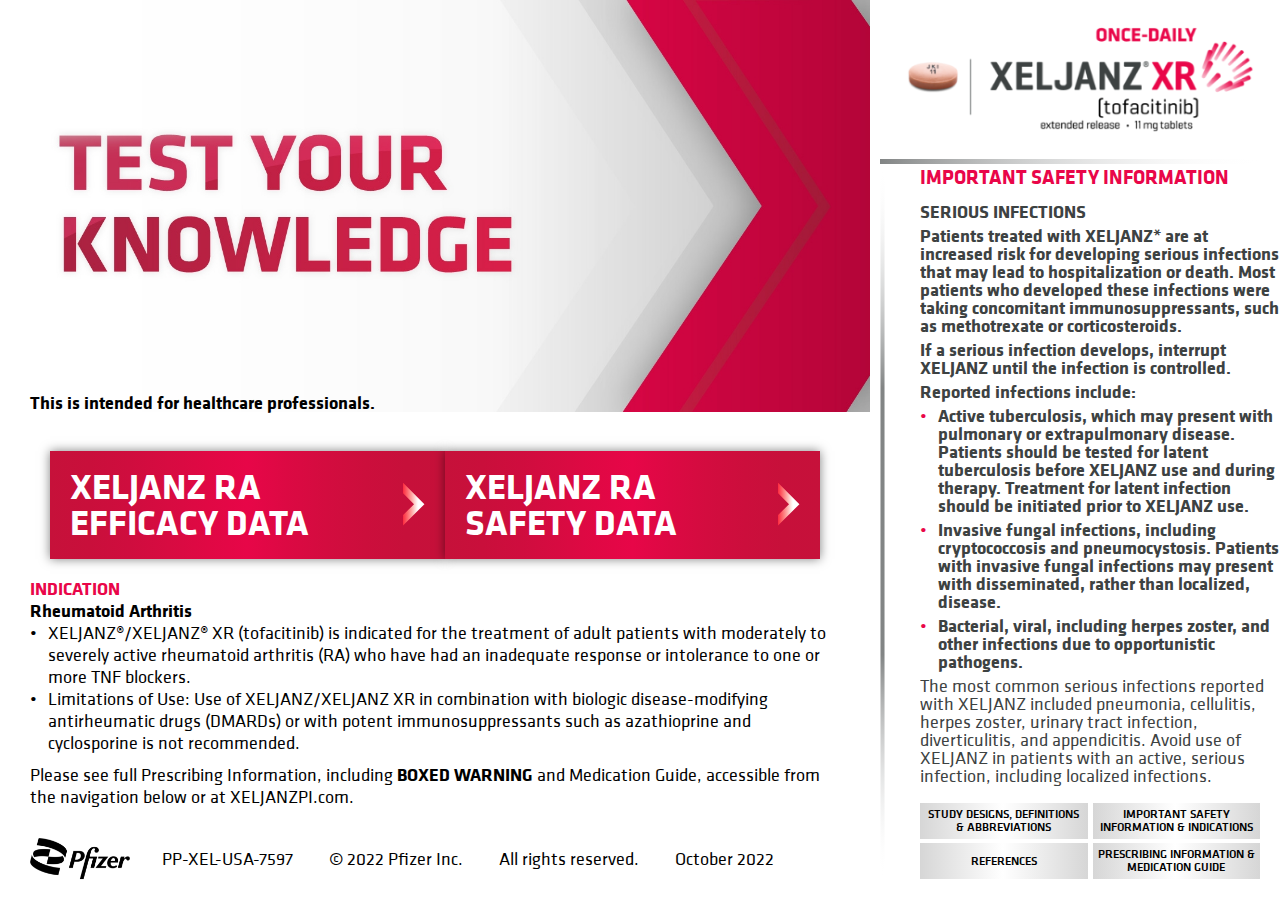
==== index.html @ fe938513 "first push" ====
<!DOCTYPE html>
<html lang="en">
<head>
    <meta charset="UTF-8">
    <meta http-equiv="X-UA-Compatible" content="IE=edge">
    <meta name="viewport" content="width=device-width, initial-scale=1.0">
    <title>EFFICACY QUESTION</title>
    <link rel="stylesheet" href="./css/style.css">
</head>
<body>
    <div class="body-section">
        <div class="body-section-content">
          <div class="prev-block">
            <div class="prev-block-info">
              <p>This is intended for healthcare professionals.</p>
            </div>
            <div class="prev-block-bottom">
               <div class="prev-block-button">
                  <a class="btn-red btn-efficacy">
                    XELJANZ RA Efficacy Data
                    <img src="./img/arrow.svg">
                  </a>
                  <a class="btn-red btn-safety">
                    XELJANZ RA Safety Data
                    <img src="./img/arrow.svg">
                  </a>
               </div>
               <div class="prev-block-description">
                  <h4>INDICATION</h4>
                  <p><strong>Rheumatoid Arthritis</strong></p>
                  <ul>
                    <li>XELJANZ®/XELJANZ® XR (tofacitinib) is indicated for the treatment of adult patients with moderately to severely active rheumatoid arthritis (RA) who have had an inadequate response or 
                      intolerance to one or more TNF blockers.</li>
                    <li>Limitations of Use: Use of XELJANZ/XELJANZ XR in combination with biologic disease-modifying antirheumatic drugs (DMARDs) or with potent immunosuppressants such as azathioprine and 
                      cyclosporine is not recommended.</li>
                  </ul>
                  <p>Please see full Prescribing Information, including <strong>BOXED WARNING</strong> and Medication Guide, accessible from the navigation below or at XELJANZPI.com.</p>
               </div>
               <div class="prev-block-footer">
                  <img src="./img/logo-footer-prev.png">
                  <p><span>PP-XEL-USA-7597</span> <span></span>© 2022 Pfizer Inc.</span>  <span></span>All rights reserved.</span>  <span></span>October 2022</span></p>
               </div>
            </div>
          </div>
          <div class="forms-block">
            <div class="header">
              <div class="header-info">
                <h3>RA Efficacy Data</h3>
                <h2>Test your knowledge</h2>
              </div>
            </div>
            <div class="content-form-body">
              <div class="nav-dots">
                  <div class="curent">
                      <svg xmlns="http://www.w3.org/2000/svg" xmlns:xlink="http://www.w3.org/1999/xlink" width="283.531" height="43.586" viewBox="0 0 283.531 43.586">
                          <defs>
                              <filter id="Path_910" x="0" y="0" width="283.531" height="42.23" filterUnits="userSpaceOnUse">
                              <feOffset input="SourceAlpha"/>
                              <feGaussianBlur stdDeviation="2.5" result="blur"/>
                              <feFlood flood-opacity="0.502"/>
                              <feComposite operator="in" in2="blur"/>
                              <feComposite in="SourceGraphic"/>
                              </filter>
                          </defs>
                          <g transform="matrix(1, 0, 0, 1, 0, 0)" filter="url(#Path_910)">
                              <path id="Path_910-2" data-name="Path 910" d="M-362.756,1432.077l19.044,27,249.487.23-19.035-27.23Z" transform="translate(370.26 -1424.58)" fill="#af0638"/>
                          </g>
                          <path id="Path_910-3" data-name="Path 910" d="M-363.564,1432.112l4.448,6.467,250.016.051-4.472-6.467Z" transform="translate(390.958 -1395.044)" fill="#af0638"/>
                      </svg>
                      <p>Q1</p>
                  </div>
                  <div>
                      <svg xmlns="http://www.w3.org/2000/svg" width="274.821" height="36.086" viewBox="0 0 274.821 36.086">
                          <path id="Path_910" data-name="Path 910" d="M-362.756,1432.077l19.044,27,249.487.23-19.035-27.23Z" transform="translate(362.756 -1432.077)" fill="#d6d6d6"/>
                          <path id="Path_910-2" data-name="Path 910" d="M-363.564,1432.112l4.448,6.467,250.016.051-4.472-6.467Z" transform="translate(383.922 -1402.544)" fill="rgba(175,6,56,0)"/>
                      </svg>
                      <p>Q2</p>
                  </div>
                  <div>
                      <svg xmlns="http://www.w3.org/2000/svg" width="274.821" height="36.086" viewBox="0 0 274.821 36.086">
                          <path id="Path_910" data-name="Path 910" d="M-362.756,1432.077l19.044,27,249.487.23-19.035-27.23Z" transform="translate(362.756 -1432.077)" fill="#d6d6d6"/>
                          <path id="Path_910-2" data-name="Path 910" d="M-363.564,1432.112l4.448,6.467,250.016.051-4.472-6.467Z" transform="translate(383.922 -1402.544)" fill="rgba(175,6,56,0)"/>
                      </svg>
                      <p>Q3</p>
                  </div>
                  <div>
                      <svg xmlns="http://www.w3.org/2000/svg" width="274.821" height="36.086" viewBox="0 0 274.821 36.086">
                          <path id="Path_910" data-name="Path 910" d="M-362.756,1432.077l19.044,27,249.487.23-19.035-27.23Z" transform="translate(362.756 -1432.077)" fill="#d6d6d6"/>
                          <path id="Path_910-2" data-name="Path 910" d="M-363.564,1432.112l4.448,6.467,250.016.051-4.472-6.467Z" transform="translate(383.922 -1402.544)" fill="rgba(175,6,56,0)"/>
                      </svg>
                      <p>Q4</p>
                  </div>
                  <p>3 Efficacy Questions Remaining</p>
              </div>
              <div class="form-block form-1">
                <div class="step-1">
                  <div class="body-section-description">
                    <h3>XELJANZ is the most-studied JAK inhibitor in RA, with unmatched market experience.</h3>
                    <p>Select true or false</p>
                  </div>
                  <div class="form-body-checked">
                    <fieldset>
                        <div>
                          <input type="radio" id="huey" name="drone" value="huey" class="answer">
                          <label for="huey">True</label>
                          <div class="corect-answer">
                            Correct answer
                          </div>
                        </div>
                        <div>
                          <input type="radio" id="dewey" name="drone" value="dewey">
                          <label for="dewey">False</label>
                        </div>
                        <div class="corect-text">
                            <p>XELJANZ has 20 years of JAK inhibitor data spanning 16 phase 3 and phase 3b/4 clinical trials across 5 indications*, with 9+ years since FDA approval in RA1-6</p>
                        </div>
                    </fieldset>
                  </div>
                </div>
                <div class="step-2">
                  <div class="body-section-description">
                    <p class="body-section-description-ac">ORAL Step was a pivotal clinical trial which assessed XELJANZ in adult patients with moderately to severely active RA with inadequate response or intolerance to TNF blockers.</p>
                    <h3>Approximately what percentage of patients receiving XELJANZ 5 mg BID + MTX in the ORAL Step trial had an ACR20 response at month 3?</h3>
                    <p>Drag the slider to select your answer</p>
                  </div>
                  <div class="form-body-checked">
                    <div class="group-range">
                      <div class="rangef1s2">
                        <svg xmlns="http://www.w3.org/2000/svg" xmlns:xlink="http://www.w3.org/1999/xlink" width="1176" height="280.435" viewBox="0 0 1176 280.435">
                          <defs>
                            <linearGradient id="linear-gradient" y1="11.275" x2="0.002" y2="11.275" gradientUnits="objectBoundingBox">
                              <stop offset="0" stop-color="#c3113a"/>
                              <stop offset="0.1" stop-color="#c60f3b"/>
                              <stop offset="0.2" stop-color="#cc0d3e"/>
                              <stop offset="0.3" stop-color="#d40b41"/>
                              <stop offset="0.4" stop-color="#dd0844"/>
                              <stop offset="0.5" stop-color="#e40648"/>
                              <stop offset="0.6" stop-color="#d90943"/>
                              <stop offset="0.7" stop-color="#d00c3f"/>
                              <stop offset="0.8" stop-color="#c90e3c"/>
                              <stop offset="0.9" stop-color="#c4103a"/>
                              <stop offset="1" stop-color="#c3113a"/>
                            </linearGradient>
                            <clipPath id="clip-path">
                              <path id="Path_917" data-name="Path 917" d="M0,0H435.937V77H0" fill="url(#linear-gradient)"/>
                            </clipPath>
                          </defs>
                          <g id="Group_1" data-name="Group 1" transform="translate(-107 -423.565)">
                            <g id="Group_1866" data-name="Group 1866" transform="translate(194.76 423.567)">
                              <path id="Line_32" data-name="Line 32" d="M0,244.949V0" transform="translate(427.176)" fill="none" stroke="#d6d6d6" stroke-miterlimit="10" stroke-width="1"/>
                              <path id="Line_33" data-name="Line 33" d="M0,244.949V0" transform="translate(320.248)" fill="none" stroke="#d6d6d6" stroke-miterlimit="10" stroke-width="1"/>
                              <path id="Line_34" data-name="Line 34" d="M0,244.949V0" transform="translate(213.321)" fill="none" stroke="#d6d6d6" stroke-miterlimit="10" stroke-width="1"/>
                              <path id="Line_35" data-name="Line 35" d="M0,244.949V0" transform="translate(106.393)" fill="none" stroke="#d6d6d6" stroke-miterlimit="10" stroke-width="1"/>
                              <path id="Line_37" data-name="Line 37" d="M0,244.949V0" transform="translate(534.103)" fill="none" stroke="#d6d6d6" stroke-miterlimit="10" stroke-width="1"/>
                              <path id="Line_39" data-name="Line 39" d="M0,244.949V0" transform="translate(641.031)" fill="none" stroke="#d6d6d6" stroke-miterlimit="10" stroke-width="1"/>
                              <path id="Line_40" data-name="Line 40" d="M0,244.949V0" transform="translate(747.958)" fill="none" stroke="#d6d6d6" stroke-miterlimit="10" stroke-width="1"/>
                              <path id="Line_41" data-name="Line 41" d="M0,244.949V0" transform="translate(854.885)" fill="none" stroke="#d6d6d6" stroke-miterlimit="10" stroke-width="1"/>
                              <path id="Line_42" data-name="Line 42" d="M0,244.949V0" transform="translate(961.813)" fill="none" stroke="#d6d6d6" stroke-miterlimit="10" stroke-width="1"/>
                              <path id="Line_54" data-name="Line 54" d="M0,244.949V0" transform="translate(1068.74)" fill="none" stroke="#d6d6d6" stroke-miterlimit="10" stroke-width="1"/>
                              <path id="Line_36" data-name="Line 36" d="M0,244.949V0" fill="none" stroke="#3d4242" stroke-miterlimit="10" stroke-width="1.2"/>
                            </g>
                            <path id="Line_43" data-name="Line 43" d="M0,0H1071.5" transform="translate(193.26 668.514)" fill="none" stroke="#3d4242" stroke-miterlimit="10" stroke-width="1.02"/>
                            <path id="Line_44" data-name="Line 44" d="M0,6.872V0" transform="translate(194.76 668.514)" fill="none" stroke="#3d4242" stroke-miterlimit="10" stroke-width="3"/>
                            <path id="Line_45" data-name="Line 45" d="M0,6.872V0" transform="translate(301.76 668.514)" fill="none" stroke="#3d4242" stroke-miterlimit="10" stroke-width="3"/>
                            <path id="Line_46" data-name="Line 46" d="M0,6.872V0" transform="translate(408.76 668.514)" fill="none" stroke="#3d4242" stroke-miterlimit="10" stroke-width="3"/>
                            <path id="Line_47" data-name="Line 47" d="M0,6.872V0" transform="translate(515.76 668.514)" fill="none" stroke="#3d4242" stroke-miterlimit="10" stroke-width="3"/>
                            <path id="Line_48" data-name="Line 48" d="M0,6.872V0" transform="translate(621.76 668.514)" fill="none" stroke="#3d4242" stroke-miterlimit="10" stroke-width="3"/>
                            <path id="Line_49" data-name="Line 49" d="M0,6.872V0" transform="translate(728.76 668.514)" fill="none" stroke="#3d4242" stroke-miterlimit="10" stroke-width="3"/>
                            <path id="Line_50" data-name="Line 50" d="M0,6.872V0" transform="translate(835.76 668.514)" fill="none" stroke="#3d4242" stroke-miterlimit="10" stroke-width="3"/>
                            <path id="Line_51" data-name="Line 51" d="M0,6.872V0" transform="translate(942.76 668.514)" fill="none" stroke="#3d4242" stroke-miterlimit="10" stroke-width="3"/>
                            <path id="Line_52" data-name="Line 52" d="M0,6.872V0" transform="translate(1049.76 668.514)" fill="none" stroke="#3d4242" stroke-miterlimit="10" stroke-width="3"/>
                            <path id="Line_53" data-name="Line 53" d="M0,6.872V0" transform="translate(1156.76 668.514)" fill="none" stroke="#3d4242" stroke-miterlimit="10" stroke-width="3"/>
                            <path id="Line_55" data-name="Line 55" d="M0,6.872V0" transform="translate(1262.76 668.514)" fill="none" stroke="#3d4242" stroke-miterlimit="10" stroke-width="3"/>
                            <g id="Mask_Group_1244" data-name="Mask Group 1244" transform="translate(194.324 564.448)">
                              <g id="Mask_Group_1244-2" data-name="Mask Group 1244" clip-path="url(#clip-path)">
                                <path id="Path_883" data-name="Path 883" transform="translate(-194.323 -564.449)" fill="none" stroke="#bdd0a0" stroke-miterlimit="10" stroke-width="1.262"/>
                              </g>
                            </g>
                            <path id="Rectangle_178" data-name="Rectangle 178" d="M0,123.36V0h73.92V123.36Z" transform="translate(435.528 547)" fill="none"/>
                            <text id="_0" data-name="0" transform="translate(188 695)" fill="#3d4242" font-size="21" font-family="Klavika-Regular, Klavika"><tspan x="0" y="0">0</tspan></text>
                            <text id="_10" data-name="10" transform="translate(303 697)" fill="#3d4242" font-size="21" font-family="Klavika-Regular, Klavika"><tspan x="-9.471" y="0">10</tspan></text>
                            <text id="_20" data-name="20" transform="translate(407 698)" fill="#3d4242" font-size="21" font-family="Klavika-Regular, Klavika"><tspan x="-10.899" y="0">20</tspan></text>
                            <text id="_30" data-name="30" transform="translate(514 695)" fill="#3d4242" font-size="21" font-family="Klavika-Regular, Klavika"><tspan x="-10.91" y="0">30</tspan></text>
                            <text id="_40" data-name="40" transform="translate(621 697)" fill="#3d4242" font-size="21" font-family="Klavika-Regular, Klavika"><tspan x="-11.434" y="0">40</tspan></text>
                            <text id="_50" data-name="50" transform="translate(728 697)" fill="#3d4242" font-size="21" font-family="Klavika-Regular, Klavika"><tspan x="-11.004" y="0">50</tspan></text>
                            <text id="_60" data-name="60" transform="translate(836 697)" fill="#3d4242" font-size="21" font-family="Klavika-Regular, Klavika"><tspan x="-11.172" y="0">60</tspan></text>
                            <text id="_70" data-name="70" transform="translate(944 697)" fill="#3d4242" font-size="21" font-family="Klavika-Regular, Klavika"><tspan x="-10.364" y="0">70</tspan></text>
                            <text id="_80" data-name="80" transform="translate(1049 697)" fill="#3d4242" font-size="21" font-family="Klavika-Regular, Klavika"><tspan x="-11.508" y="0">80</tspan></text>
                            <text id="_90" data-name="90" transform="translate(1157 697)" fill="#3d4242" font-size="21" font-family="Klavika-Regular, Klavika"><tspan x="-11.172" y="0">90</tspan></text>
                            <text id="_100" data-name="100" transform="translate(1267 697)" fill="#3d4242" font-size="21" font-family="Klavika-Regular, Klavika"><tspan x="-15.267" y="0">100</tspan></text>
                            <g id="Group_1991" data-name="Group 1991" transform="translate(615.458 510.959)">
                              <path id="Line_174" data-name="Line 174" d="M0,76.994,1,0" transform="translate(14.042 32.548)" fill="none" stroke="#707070" stroke-miterlimit="10" stroke-width="2"/>
                              <g id="YOUR_ANSWER_MARKER" data-name="YOUR ANSWER MARKER">
                                <g id="YOUR_ANSWER_MARKER-2" data-name="YOUR ANSWER MARKER" transform="translate(30.083 30.083) rotate(180)">
                                  <path id="Path_1014" data-name="Path 1014" d="M30.085,15.042,0,0V30.084Z" transform="translate(0 30.083) rotate(-90)" fill="#bdd0a0"/>
                                </g>
                                <path id="Line_179" data-name="Line 179" d="M0,124V0" transform="translate(15.503 33.469)" fill="none" stroke="#bdd0a0" stroke-miterlimit="10" stroke-width="8"/>
                              </g>
                            </g>
                            <path id="Line_184" data-name="Line 184" d="M0,.457,262.74,0" transform="translate(194.76 497.5)" fill="none" stroke="#bcbec0" stroke-miterlimit="10" stroke-width="77"/>
                            <text id="placebo_MTX_N_132_" data-name="placebo + MTX
                        (N=132)" transform="translate(107 474)" font-size="18" font-family="Klavika-Medium, Klavika" font-weight="500"><tspan x="0" y="16">PLACEBO </tspan><tspan x="0" y="37">+ MTX</tspan><tspan x="0" y="58">(N=132)</tspan></text>
                            <text id="XELJANZ_5_mg_BID_MTX_N_133_" data-name="XELJANZ 5 mg BID + MTX
                        (N=133)" transform="translate(107 569)" font-size="18" font-family="Klavika-Medium, Klavika" font-weight="500"><tspan x="0" y="16">XELJANZ </tspan><tspan x="0" y="37">5 mg BID </tspan><tspan x="0" y="58">+ MTX</tspan><tspan x="0" y="79">(N=133)</tspan></text>
                          </g>
                        </svg>
                        <input type="range" id="slider-f1s2" class="slider-renge" name="points" min="0" max="100" value="0">
                      </div>
                      <div class="range-count range-countf1s2">
                        <div class="range-count-one"><span>00</span>%</div>
                        <div class="range-count-correct"></div>
                        <div class="range-count-you"></div>
                     </div>
                    </div>
                  </div>
                </div>
                <div class="step-3">
                  <div class="body-section-description">
                    <p class="body-section-description-ac">ORAL Step was a pivotal clinical trial which assessed XELJANZ in adult patients with moderately to severely active RA with inadequate response or intolerance to TNF blockers.</p>
                    <h3>ACR20 response rate at month 3 was a coprimary endpoint for the ORAL Step clinical trial. At what time point was an ACR20 response of 28% observed in patients receiving XELJANZ 5 mg BID + MTX (N=133) and 17% in patients receiving placebo + MTX (N=132)?</h3>
                    <p>Drag the slider to select your answer</p>
                  </div>
                  <div class="form-body-checked">
                    
                  </div>
                </div>
                <div class="step-4">
                  <div class="body-section-description">
                    <p class="body-section-description-ac">ORAL Scan was a pivotal clinical trial which assessed XELJANZ in adult patients with moderately to severely active RA with inadequate response to methotrexate. </p>
                    <h3>Approximately what percentage of patients receiving XELJANZ 5 mg BID + DMARD in the ORAL Scan trial had an ACR20 response at month 6 and year 2?</h3>
                    <p>Drag the sliders to select your answer</p>
                  </div>
                  <div class="form-body-checked">
                    
                  </div>
                </div>  
              </div>
              <div class="body-section-content-btn disable">
                <a class="btn-inline reset-btn">
                  Reset                    
                </a>
                <a class="btn-red next-btn">
                  View answer
                  <img src="./img/arrow.svg">
                </a>
                <a class="btn-red additional-btn">
                  Additional Information
                  <img src="./img/arrow.svg">                                           
                </a>
              </div>
            </div>
            <div class="help-btn">
                <a>
                    <svg xmlns="http://www.w3.org/2000/svg" width="83" height="64" viewBox="0 0 83 64">
                        <g id="Help" transform="translate(0)">
                          <g id="Path_1005" data-name="Path 1005" fill="none" stroke-miterlimit="10">
                            <path d="M0,0H83V49.69H53.389L40.027,63,25.7,49.69H0Z" stroke="none"/>
                            <path d="M 3 3 L 2.999984741210938 46.69014739990234 L 26.88165283203125 46.69014739990234 L 39.95491790771484 58.83760070800781 L 52.14936447143555 46.69014739990234 L 80 46.69014739990234 L 80 3 L 3 3 M 0 0 L 83 0 L 83 49.69014739990234 L 53.38861846923828 49.69014739990234 L 40.02727127075195 63 L 25.70301818847656 49.69014739990234 L -1.52587890625e-05 49.69014739990234 L 0 0 Z" stroke="none" fill="#3d4242"/>
                          </g>
                          <text id="Help-2" data-name="Help" transform="translate(6 8)" fill="#3d4242" font-size="30" font-family="Klavika-Medium, Klavika" font-weight="500"><tspan x="8.125" y="27">Help</tspan></text>
                        </g>
                    </svg>                      
                </a>
                <a>
                    <svg id="Efficacy" xmlns="http://www.w3.org/2000/svg" width="324" height="51" viewBox="0 0 324 51">
                        <g id="Rectangle_188" data-name="Rectangle 188" fill="none" stroke-miterlimit="10">
                          <path d="M0,51V0H323V51Z" stroke="none"/>
                          <path d="M 320 48 L 320 3 L 3 3 L 3 48 L 320 48 M 323 51 L 0 51 L 0 0 L 323 0 L 323 51 Z" stroke="none" fill="#3d4242"/>
                        </g>
                        <text id="Go_to_Safety_Questions" data-name="Go to Safety Questions" transform="translate(19 9)" fill="#3d4242" font-size="30" font-family="Klavika-Medium, Klavika" font-weight="500" letter-spacing="-0.008em"><tspan x="11.725" y="27">Go to Safety Questions</tspan></text>
                    </svg>
                </a>
            </div>
          </div>
          <div id="modal">
            <div>
              <div class="modal-close-btn">
                <svg xmlns="http://www.w3.org/2000/svg" width="38.826" height="37.864" viewBox="0 0 38.826 37.864">
                  <g id="Group_1066" data-name="Group 1066" transform="translate(0 0.003)">
                    <path id="Path_836" data-name="Path 836" d="M38.826,6.583,32.073,0,19.413,12.345,6.753,0,0,6.584,12.66,18.93,0,31.276,6.753,37.86l12.66-12.345,12.66,12.346,6.753-6.585L26.166,18.93Z" fill="#fff"/>
                  </g>
                </svg>                
              </div>
              <div class="modal-block">
                <div class="help-modal-div">
                    <svg xmlns="http://www.w3.org/2000/svg" width="183.77" height="143.136" viewBox="0 0 183.77 143.136">
                      <g id="Help" transform="translate(0.003 3.648)">
                        <g id="Path_1005" data-name="Path 1005" fill="none" stroke-miterlimit="10">
                          <path d="M0,0h183.77V110.018H118.205L88.622,139.487,56.907,110.018H0Z" stroke="none"/>
                          <path d="M 6.997451782226562 6.998443603515625 L 6.997451782226562 103.0177383422852 L 59.65666198730469 103.0177383422852 L 88.45298767089844 129.77490234375 L 115.3135757446289 103.0177383422852 L 176.7677001953125 103.0177383422852 L 176.7677001953125 6.998443603515625 L 6.997451782226562 6.998443603515625 M -0.0025482177734375 -0.001556396484375 L 183.7677001953125 -0.001556396484375 L 183.7677001953125 110.0177383422852 L 118.2051620483398 110.0177383422852 L 88.621826171875 139.4871978759766 L 56.906494140625 110.0177383422852 L -0.0025482177734375 110.0177383422852 L -0.0025482177734375 -0.001556396484375 Z" stroke="none" fill="#fff"/>
                        </g>
                        <text id="Help-2" data-name="Help" transform="translate(12.883 -3.648)" fill="#fff" font-size="65" font-family="Klavika-Medium, Klavika" font-weight="500"><tspan x="21.938" y="59">Help</tspan></text>
                      </g>
                    </svg>                  
                    <ul>
                      <li>Each question is interactive</li>
                      <li>Answer each question and enter your response using the touchscreen</li>
                      <li>Press ‘View Answer’ to see the results</li>
                      <li>Press ‘Additional Information’ to see more details regarding the question</li>
                      <li>Press ‘Next Question’ to move to the next question</li>
                      <li>Press the navigation buttons located above the question to see the correct answer of previous questions</li>
                      <li>Press the gray buttons located on the bottom-right of the screen to view abbreviations and definitions, XELJANZ study designs, Important Safety Information, references, and full Prescribing Information including the BOXED WARNING and Medication Guide </li>
                    </ul>
                </div>
                <div class="form-modal-block">
                  <div>
                    
                  </div>
                  <div>
                    <a class="btn-red btn-next">
                      Next Question 
                      <img src="./img/arrow.svg">
                    </a>
                  </div>
                </div>
                <div class="sb1">
                    <div class="tab-modal-list">
                      <a>ORAL STEP STUDY DESIGN</a>
                      <a>ORAL SCAN STUDY DESIGN</a>
                      <a>ORAL SURVEILLANCE STUDY DESIGN</a>
                      <a>RA LONG-TERM EXTENSION (LTE) STUDIES</a>
                      <a>Limitations of Pooled Data vs ORAL Surveillance</a>
                      <a>DEFINITIONS & ABBREVIATIONS</a>
                    </div>
                    <div class="tab-modal-body">
                      <div class="tab1-modal-body">
                        <h4>ORAL STEP STUDY DESIGN<span>1,7</span></h4>
                        <div>
                          <p>6-month trial in adult patients with inadequate response or intolerance to TNF blockers; XELJANZ (5 mg or 10 mg twice daily) with background MTX; placebo patients were advanced as in diagram</p>
                          <ul>
                            <li>All patients must have taken MTX for at least 4 months and been on a stable dose for at least 6 weeks before beginning in the study </li>
                            <li>Three primary efficacy endpoints versus placebo at 3 months:
                              <ul>
                                <li>ACR20 response rate</li>
                                <li>Change from baseline in HAQ-DI score </li>
                                <li>% of patients achieving DAS28-4(ESR) 	&#60; 2.6 </li>
                              </ul>
                            </li>
                          </ul>
                          <p class="moda-text-center"><storng>XELJANZ is approved for use in patients with inadequate response or intolerance to TNF blockers.</storng></p>
                          <img src="./img/tab1.jpg">
                        </div>
                      </div>

                      <div class="tab2-modal-body">
                        <h4>ORAL SCAN STUDY DESIGN1,11</h4>
                        <div>
                          <p>24-month trial in adult patients with inadequate response to methotrexate; XELJANZ (5 mg or 10 mg twice daily) or placebo with background DMARD; placebo patients were advanced as in diagram</p>
                          <ul>
                            <li>Four primary efficacy endpoints versus placebo:
                              <ul>
                                <li>ACR20 response rate at month 6</li>
                                <li>Change from baseline in mTSS at month 6</li>
                                <li>Change from baseline in HAQ-DI score at month 3</li>
                                <li>% of patients with DAS28-4(ESR)	&#60; 2.6 at month 6 </li>
                              </ul>
                            </li>
                          </ul>
                          <p class="moda-text-center"><storng>XELJANZ is approved for use in patients with inadequate response or intolerance to TNF blockers.</storng></p>
                          <img src="./img/tab3.jpg">
                        </div>
                      </div>

                      <div class="tab3-modal-body">
                        <h4>ORAL SURVEILLANCE STUDY DESIGN<span>1,2</span></h4>
                        <div>
                          <img src="./img/tab3.jpg">
                          <p><strong></strong></p>
                          <p>aRandomized patients who received study drug.4 bMACE includes CV death, nonfatal myocardial infarction, and nonfatal stroke of any classification.1 
                            cAn independent committee conducted a blinded evaluation of the coprimary endpoints according to predefined criteria (adjudication).1 dPatients randomized to 
                            TNF blockers in the United States, Puerto Rico, and Canada received adalimumab 40 mg q2w; in all other countries, those randomized to TNF blockers received 
                            etanercept 50 mg qw.4 eExtra-articular diseases may include nodules, Sjögren’s syndrome, anemia of chronic disease, and pulmonary manifestations.4 
                            fStudy pcJIA-I included patients with active polyarthritis including RF negative, RF positive, extended oligoarthritis, systemic JIA without system manifestations, as well as jPsA and ERA patients.1
                            </p>
                        </div>
                      </div>

                      <div class="tab4-modal-body">
                        <h4>RA LONG-TERM EXTENSION (LTE) STUDIES<span>1,3,19</span></h4>
                        <div>
                            <img src="./img/tab4.jpg">
                        </div>
                      </div>

                      <div class="tab5-modal-body">
                          <h4>Limitations of Pooled Data vs ORAL Surveillance</h4>
                          <div>
                            <p>Pooled, post hoc analyses of studies from the RA clinical trial program are subject to certain limitations:</p>
                            <ul>
                              <li>First, unlike ORAL Surveillance, the patient population is not limited to a high-risk population but includes all enrolled patients</li>
                              <li>Second, AEs of special interest from pooled studies were not specifically predefined and events may have different levels of adjudication</li>
                              <li>Additionally, ORAL Surveillance was a long-term safety study (vs shorter term and designed to test efficacy)</li>
                            </ul>
                            <p><strong>Resultant incidence rates in ORAL Surveillance differed from rates seen from pooled study data, suggesting the pooled data may be obscuring information about predictors of events given adverse rates may differ from 1 patient population to another and may change over time.</strong></p>
                            <p class="modal-accent">LTE-Specific Limitations</p>
                            <ul>
                              <li>LTE studies may provide useful data on rare and long-latency adverse events as well as trends over exposure time. However, conduct of LTE studies where both treatment and dose are known to both investigator and patient is subject to certain biases and limitations, and therefore data should be interpreted with caution </li>
                              <li>Biases include, but are not limited to, patient selection (patient willingness or ineligibility to enroll, which may be due to a prior serious AE), prior treatment, volunteer, observer, initial dose of study drug, investigator/patient expectation, responder/survivor, and study duration. Limitations include, but are not limited to, AE frequencies and incidence rates subject to change over time due to patient entry/exit, dose changes influenced by both investigator and patient, dose restrictions in certain countries, the number of patients and exposure for a specific safety event possibly differing depending on the timing of censored events, and the number of observed patients with longer exposure times becoming lower</li>
                            </ul>
                            <p class="modal-accent">LTE Studies</p>
                            <p>Two open-label LTE studies in which patients with moderately to severely active RA were allowed to enter from qualifying index studies (phases 1/2/3).</p>
                          </div>
                      </div>

                      <div class="tab6-modal-body">
                        <h4>Definitions & Abbreviations</h4>
                        <div>
                          <ul>
                            <li>ACR20/50/70: Defined as improvements of at least 20%, 50%, and 70%, respectively, from baseline in the numbers of tender/painful and swollen joints, and in ≥3 of the following domains: patient’s global assessment of arthritis, physician’s global assessment of arthritis, patient’s assessment of arthritis pain, disability measured by HAQ-DI, and C-reactive protein level1,2</li>
                            <li>
                              HAQ-DI: Measures physical function. It is an 8-category patient-reported assessment of 20 specific activities of daily living; scores range from 0 to 3 (higher scores indicate worse functioning)2,3
                            </li>
                            <div>
                               <p>
                                ACR=American College of Rheumatology <br>
                                AE=adverse event <br>
                                ALC=absolute lymphocyte count <br>
                                ANC=absolute neutrophil count <br>
                                AS=ankylosing spondylitis <br>
                                ATE=arterial thromboembolism <br>
                                BID=twice daily <br>
                                BMI=body mass index <br>
                                CI=confidence interval <br>
                                csDMARD=conventional synthetic disease-modifying antirheumatic drug <br>
                                CV=cardiovascular <br>
                                CYP2C19=cytochrome P450 2C19 <br>
                                CYP3A4=cytochrome P450 3A4 <br>
                                DAS28-4(ESR)=Disease Activity Score in 28 joints and using erythrocyte sedimentation rate <br>
                                DMARD=disease-modifying antirheumatic drug <br>
                               </p>
                               <p>
                                DSMB=Data and Safety Monitoring Board <br>
                                DVT=deep vein thrombosis <br>
                                Dx=diagnosis <br>
                                ERA=enthesitis-related arthritis <br>
                                FDA=US Food and Drug Administration <br>
                                GI=gastrointestinal <br>
                                HAQ-DI=Health Assessment Questionnaire-Disability Index <br>
                                HDL=high-density lipoprotein <br>
                                HR=hazard ratio <br>
                                JAK=Janus kinase <br>
                                JAKi=Janus kinase inhibitor <br>
                                JIA=juvenile idiopathic arthritis <br>
                                jPsA=juvenile psoriatic arthritis <br>
                                LDL=low-density lipoprotein <br>
                                LTE=long-term extension <br>
                                MACE=major adverse cardiovascular events <br>
                                MI=myocardial infarction <br>
                                mTSS=modified total Sharp score <br>
                               </p>
                               <p>
                                MTX=methotrexate <br>
                                NMSC=nonmelanoma skin cancer <br>
                                pcJIA=polyarticular course juvenile idiopathic arthritis <br>
                                PE=pulmonary embolism <br>
                                PsA=psoriatic arthritis <br>
                                PY=patient-year <br>
                                q2w=every 2 weeks <br>
                                qd=once daily <br>
                                qw=once weekly <br>
                                RA=rheumatoid arthritis <br>
                                RF=rheumatoid factor <br>
                                Rx=prescription <br>
                                SD=standard deviation <br>
                                TADD=total average daily dose <br>
                                TNF=tumor necrosis factor <br>
                                UC=ulcerative colitis <br>
                                VTE=venous thromboembolism <br>
                               </p>
                            </div>
                          </ul>
                        </div>
                      </div>

                    </div>
                </div>
                <div class="sb2">
                  <div>
                    <h4 class="header-modal-content">Indications & Important Safety Information</h4>
                  </div>
                  <div class="header-modal-content">
                    <p class="text-red-axent">INDICATIONS</p>
                    <p class="text-red-axent">Rheumatoid Arthritis</p>
                    <ul>
                      <li>XELJANZ/XELJANZ XR (tofacitinib) is indicated for the treatment of adult patients with moderately to severely active rheumatoid  arthritis (RA) who have had an inadequate response or intolerance to one or more TNF blockers.</li>
                      <li>Limitations of Use: Use of XELJANZ/XELJANZ XR in combination with biologic disease-modifying antirheumatic drugs (DMARDs) or with potent immunosuppressants such as azathioprine and cyclosporine is not recommended.</li>
                    </ul>

                    <p class="text-red-axent">Psoriatic Arthritis</p>
                    <ul>
                      <li>XELJANZ/XELJANZ XR (tofacitinib) is indicated for the treatment of adult patients with active psoriatic arthritis (PsA) who have had an inadequate response or intolerance to one or more TNF blockers.</li>
                      <li>Limitations of Use: Use of XELJANZ/XELJANZ XR in combination with biologic DMARDs or with potent immunosuppressants such as azathioprine and cyclosporine is not recommended.</li>
                    </ul>

                    <p class="text-red-axent">Ankylosing Spondylitis</p>
                    <ul>
                      <li>XELJANZ/XELJANZ XR is indicated for the treatment of adult patients with active ankylosing spondylitis (AS) who have had an inadequate response or intolerance to one or more TNF blockers.</li>
                      <li>Limitations of Use: Use of XELJANZ/XELJANZ XR in combination with biologic DMARDs or potent immunosuppressants such as azathioprine and cyclosporine is not recommended.</li>
                    </ul>

                    <p class="text-red-axent">Polyarticular Course Juvenile Idiopathic Arthritis</p>
                    <ul>
                      <li>XELJANZ/XELJANZ Oral Solution (tofacitinib) is indicated for the treatment of active polyarticular course juvenile idiopathic arthritis (pcJIA) in patients 2 years of age and older who have had an inadequate response or intolerance to one or more TNF blockers.</li>
                      <li>Limitations of Use: Use of XELJANZ/XELJANZ Oral Solution in combination with biologic DMARDs or with potent immunosuppressants such as azathioprine and cyclosporine is not recommended.</li>
                    </ul>

                    <p class="text-red-axent">Ulcerative Colitis</p>
                    <ul>
                      <li>XELJANZ/XELJANZ XR (tofacitinib) is indicated for the treatment of adult patients with moderately to severely active ulcerative colitis (UC), who have had an inadequate response or intolerance to one or more TNF blockers.</li>
                      <li>Limitations of Use: Use of XELJANZ/XELJANZ XR in combination with biological therapies for UC or with potent immunosuppressants such as azathioprine and cyclosporine is not recommended.</li>
                    </ul>

                    <p class="text-red-axent">IMPORTANT SAFETY INFORMATION</p>
                    <p><strong>SERIOUS INFECTIONS</strong></p>
                    <p><strong>Patients treated with XELJANZ* are at increased risk for developing serious infections that may lead to hospitalization or death. Most patients who developed these infections were taking concomitant immunosuppressants, such as methotrexate or corticosteroids.</strong></p>
                    <p><strong>If a serious infection develops, interrupt XELJANZ until the infection is controlled. Reported infections include:</strong></p>
                    <ul>
                        <li><strong>Active tuberculosis, which may present with pulmonary or extrapulmonary disease. Patients should be tested for latent tuberculosis before XELJANZ use and during therapy. Treatment for latent infection should be initiated prior to XELJANZ use.</strong></li>
                        <li><strong>Invasive fungal infections, including cryptococcosis and pneumocystosis. Patients with invasive fungal infections may present with disseminated, rather than localized, disease.</strong></li>
                        <li><strong>Bacterial, viral, including herpes zoster, and other infections due to opportunistic pathogens.</strong></li>
                    </ul>
                    <p>The most common serious infections reported with XELJANZ included pneumonia, cellulitis, herpes zoster, urinary tract infection, diverticulitis, and appendicitis. Avoid use of XELJANZ in patients with an active, serious infection, including localized infections.</p>
                    <p>Opportunistic herpes zoster infections (including meningoencephalitis, ophthalmologic, and disseminated cutaneous) were seen in patients who were treated with XELJANZ 10 mg twice daily.</p>
                    <p><strong>The risks and benefits of treatment with XELJANZ should be carefully considered prior to initiating therapy in patients with chronic or recurrent infection,</strong> or those who have lived or traveled in areas of endemic TB or mycoses. Viral reactivation including herpes virus and hepatitis B reactivation have been reported. Screening for viral hepatitis should be performed in accordance with clinical guidelines before starting therapy.</p>
                    <p><strong>Patients should be closely monitored for the development of signs and symptoms of infection during and after treatment with XELJANZ, including the possible development of tuberculosis in patients who tested negative for latent tuberculosis infection prior to initiating therapy.</strong>Caution is also recommended in patients with a history of chronic lung disease, or in those who develop interstitial lung disease, as they may be more prone to infection.</p>
                    <p><strong>MORTALITY</strong></p>
                    <p><strong>In a large, randomized, postmarketing safety study in rheumatoid arthritis (RA) patients 50 years of age and older with at least one cardiovascular (CV) risk factor comparing XELJANZ 5 mg twice a day or XELJANZ 10 mg twice a day to tumor necrosis factor (TNF) blockers, a higher rate of all-cause mortality, including sudden CV death, was observed with XELJANZ 5 mg twice a day or XELJANZ 10 mg twice a day. A XELJANZ 10 mg twice daily (or a XELJANZ XR 22 mg once daily) dosage is not recommended for the treatment of RA or PsA.</strong> For UC, use XELJANZ at the lowest ef fective dose and for the shortest duration needed to achieve/maintain therapeutic response.</p>
                    <p><strong>MALIGNANCIES</strong></p>
                    <p><strong>Malignancies, including lymphomas and solid tumors, have occurred in patients treated with XELJANZ and other Janus kinase inhibitors used to treat inflammatory conditions. In RA patients, a higher rate of malignancies (excluding NMSC) was observed in patients treated with XELJANZ 5 mg twice a day or XELJANZ 10 mg twice a day compared with TNF blockers.</strong></p>
                    <p><strong>Lymphoma and lung cancers were observed at a higher rate in patients treated with XELJANZ 5 mg twice a day or XELJANZ 10 mg twice a day in RA patients compared to those treated with TNF blockers. Patients who are current or past smokers are at additional increased risk.</strong></p>
                    <p><strong>Epstein Barr Virus-associated post-transplant lymphoproliferative disorder has been observed at an increased rate in renal transplant patients treated with XELJANZ and concomitant immunosuppressive medications.</strong></p>
                    <p>Consider the benefits and risks for the individual patient prior to initiating or continuing therapy with XELJANZ, particularly in patients with a known malignancy (other than a successfully treated NMSC), patients who develop a malignancy while on treatment, and patients who are current or past smokers. A XELJANZ 10 mg twice daily (or a XELJANZ XR 22 mg once daily) dosage is not recommended for the treatment of RA or PsA.</p>
                    <p>Other malignancies were observed in clinical studies and the postmarketing setting including, but not limited to, lung cancer, breast cancer, melanoma, prostate cancer, and pancreatic cancer. NMSCs have been reported in patients treated with XELJANZ. Periodic skin examination is recommended for patients who are at increased risk for skin cancer. In the UC population, treatment with XELJANZ       10 mg twice daily was associated with greater risk of NMSC.</p>
                    <p><strong>MAJOR ADVERSE CARDIOVASCULAR EVENTS (MACE)</strong></p>
                    <p><strong>RA patients 50 years of age and older with at least one CV risk factor, treated with XELJANZ 5 mg twice daily or XELJANZ 10 mg twice daily, had a higher rate of MACE (defined as cardiovascular death, myocardial infarction, and stroke), compared to those treated with TNF blockers. Patients who are current or past smokers are at additional increased risk. Discontinue XELJANZ in patients that have experienced a myocardial infarction or stroke.</strong></p>
                    <p>Consider the benefits and risks for the individual patient prior to initiating or continuing therapy with XELJANZ, particularly in patients who are current or past smokers and patients with other CV risk factors. Inform patients about the symptoms of serious CV events. A XELJANZ 10 mg twice a day (or a XELJANZ XR 22 mg once daily) dosage is not recommended for the treatment of RA or PsA. </p>
                    <p><strong>THROMBOSIS</strong></p>
                    <p><strong>Thrombosis, including pulmonary embolism, deep venous thrombosis, and arterial thrombosis, have occurred in patients treated with XELJANZ and other Janus kinase inhibitors used to treat inflammatory conditions. Many of these events were serious and some resulted in death. RA patients 50 years of age and older with at least one CV risk factor treated with XELJANZ 5 mg twice daily or XELJANZ 10 mg twice daily compared to TNF blockers had an observed increase in incidence of these events. Avoid XELJANZ in patients at risk. Discontinue XELJANZ and promptly evaluate patients with symptoms of thrombosis.</strong></p>
                    <p>A XELJANZ 10 mg twice daily (or XELJANZ XR 22 mg once daily) dosage is not recommended for the treatment of RA or PsA. In a long-term extension study in UC, five cases of pulmonary embolism were reported in patients taking XELJANZ 10 mg twice daily, including one death in a patient with advanced cancer. For UC, use XELJANZ at the lowest effective dose and for the shortest duration needed to achieve/maintain therapeutic response.</p>
                    <p><strong>GASTROINTESTINAL PERFORATIONS</strong></p>
                    <p>Gastrointestinal perforations have been reported in XELJANZ clinical trials, although the role of JAK inhibition is not known. In these studies, many patients with rheumatoid arthritis were receiving background therapy with Nonsteroidal Anti-Inflammatory Drugs (NSAIDs). There was no discernible difference in frequency of gastrointestinal perforation between the placebo and the XELJANZ arms in clinical trials of patients with UC, and many of them were receiving background corticosteroids. XELJANZ should be used with caution in patients who may be at increased risk for gastrointestinal perforation (e.g., patients with a history of diverticulitis or taking NSAIDs).</p>
                    <p><strong>HYPERSENSITIVITY</strong></p>
                    <p>Angioedema and urticaria that may reflect drug hypersensitivity have been observed in patients receiving XELJANZ and some events were serious. If a serious hypersensitivity reaction occurs, promptly discontinue tofacitinib while evaluating the potential cause or causes of the reaction.</p>
                    <p><strong>LABORATORY ABNORMALITIES</strong></p>
                    <p><strong>Lymphocyte Abnormalities: </strong>Treatment with XELJANZ was associated with initial lymphocytosis at one month of exposure followed by a gradual decrease in mean lymphocyte counts. Avoid initiation of XELJANZ treatment in patients with a count less than 500 cells/mm3. In patients who develop a confirmed absolute lymphocyte count less than 500 cells/mm3, treatment with XELJANZ is not recommended. Risk of infection may be higher with increasing degrees of lymphopenia and consideration should be given to lymphocyte counts when assessing individual patient risk of infection. Monitor lymphocyte counts at baseline and every 3 months thereafter.</p>
                    <p><strong>Neutropenia: </strong>Treatment with XELJANZ was associated with an increased incidence of neutropenia (less than 2000 cells/mm3) compared to placebo. Avoid initiation of XELJANZ treatment in patients with an ANC less than 1000 cells/mm3. For patients who develop a persistent ANC of 500-1000 cells/mm3, interrupt XELJANZ dosing until ANC is greater than or equal to 1000 cells/mm3. In patients who develop an ANC less than 500 cells/mm3, treatment with XELJANZ is not recommended. Monitor neutrophil counts at baseline and after 4-8 weeks of treatment and every 3 months thereafter.</p>
                    <p><strong>LABORATORY ABNORMALITIES</strong></p>
                    <p><strong>Lymphocyte Abnormalities: </strong>Treatment with XELJANZ was associated with initial lymphocytosis at one month of exposure followed by a gradual decrease in mean lymphocyte counts. Avoid initiation of XELJANZ treatment in patients with a count less than 500 cells/mm3. In patients who develop a confirmed absolute lymphocyte count less than 500 cells/mm3, treatment with XELJANZ is not recommended. Risk of infection may be higher with increasing degrees of lymphopenia and consideration should be given to lymphocyte counts when assessing individual patient risk of infection. Monitor lymphocyte counts at baseline and every 3 months thereafter.</p>
                    <p><strong>Neutropenia: </strong>Treatment with XELJANZ was associated with an increased incidence of neutropenia (less than 2000 cells/mm3) compared to placebo. Avoid initiation of XELJANZ treatment in patients with an ANC less than 1000 cells/mm3. For patients who develop a persistent ANC of 500-1000 cells/mm3, interrupt XELJANZ dosing until ANC is greater than or equal to 1000 cells/mm3. In patients who develop an ANC less than 500 cells/mm3, treatment with XELJANZ is not recommended. Monitor neutrophil counts at baseline and after 4-8 weeks of treatment and every 3 months thereafter.</p>
                    <p><strong>Anemia: </strong>Avoid initiation of XELJANZ treatment in patients with a hemoglobin level less than 9 g/dL. Treatment with XELJANZ should be interrupted in patients who develop hemoglobin levels less than 8 g/dL or whose hemoglobin level drops greater than 2 g/dL on treatment. Monitor hemoglobin at baseline and after 4-8 weeks of treatment and every 3 months thereafter.</p>
                    <p><strong>Liver Enzyme Elevations: </strong>Treatment with XELJANZ was associated with an increased incidence of liver enzyme elevation compared to placebo. Most of these abnormalities occurred in studies with background DMARD (primarily methotrexate) therapy. If drug-induced liver injury is suspected, the administration of XELJANZ should be interrupted until this diagnosis has been excluded. Routine monitoring of liver tests and prompt investigation of the causes of liver enzyme elevations is recommended to identify potential cases of drug-induced liver injury.</p>
                    <p><strong>Lipid Elevations: </strong>Treatment with XELJANZ was associated with dose-dependent increases in lipid parameters, including total cholesterol, low-density lipoprotein (LDL) cholesterol, and high-density lipoprotein (HDL) cholesterol. Maximum effects were generally observed within 6 weeks. There were no clinically relevant changes in LDL/HDL cholesterol ratios. Manage patients with hyperlipidemia according to clinical guidelines. Assessment of lipid parameters should be performed approximately 4-8 weeks following initiation of XELJANZ therapy.</p>
                    <p><strong>VACCINATIONS</strong></p>
                    <p>Avoid use of live vaccines concurrently with XELJANZ. The interval between live vaccinations and initiation of tofacitinib therapy should be in accordance with current vaccination guidelines regarding immunosuppressive agents. Update immunizations in agreement with current immunization guidelines prior to initiating XELJANZ therapy.</p>
                    <p>Avoid use of live vaccines concurrently with XELJANZ. The interval between live vaccinations and initiation of tofacitinib therapy should be in accordance with current vaccination guidelines regarding immunosuppressive agents. Update immunizations in agreement with current immunization guidelines prior to initiating XELJANZ therapy.</p>
                    <p><strong>PATIENTS WITH GASTROINTESTINAL NARROWING</strong></p>
                    <p>Caution should be used when administering XELJANZ XR to patients with pre-existing severe gastrointestinal narrowing. There have been rare reports of obstructive symptoms in patients with known strictures in association with the ingestion of other drugs utilizing a non-deformable extended-release formulation.</p>
                    <p><strong>HEPATIC and RENAL IMPAIRMENT</strong></p>
                    <p>Use of XELJANZ in patients with severe hepatic impairment is not recommended. For patients with moderate hepatic impairment or with moderate or severe renal impairment taking XELJANZ 5 mg twice daily or XELJANZ XR 11 mg once daily, reduce to XELJANZ 5 mg once daily. For UC patients with moderate hepatic impairment or with moderate or severe renal impairment taking XELJANZ 10 mg   twice daily, reduce to XELJANZ 5 mg twice daily. If taking XELJANZ XR 22 mg once daily, reduce to XELJANZ XR 11 mg once daily.</p>
                    <p><strong>ADVERSE REACTIONS</strong></p>
                    <p>The most common serious adverse reactions were serious infections. The most commonly reported adverse reactions during the first 3 months in controlled clinical trials in patients with RA with XELJANZ 5 mg twice daily and placebo, respectively, (occurring in  greater than or equal to 2% of patients treated with XELJANZ with or without DMARDs) were upper respiratory tract infection, nasopharyngitis, diarrhea, headache, and hypertension. The safety profile observed in patients with active PsA treated with XELJANZ was consistent with the safety profile observed in RA patients.</p>
                    <p>Adverse reactions reported in ≥5% of patients treated with either 5 mg or 10 mg twice daily of XELJANZ and ≥1% greater than reported in patients receiving placebo in either the induction or maintenance clinical trials for UC were: nasopharyngitis, elevated cholesterol levels, headache, upper respiratory tract infection, increased blood creatine phosphokinase, rash, diarrhea, and herpes zoster.</p>
                    <p><strong>USE IN PREGNANCY</strong></p>
                    <p>Available data with XELJANZ use in pregnant women are insufficient to establish a drug associated risk of major birth defects, miscarriage or adverse maternal or fetal outcomes. There are risks to the mother and the fetus associated with rheumatoid arthritis and UC in pregnancy. In animal studies, tofacitinib at 6.3 times the maximum recommended dose of 10 mg twice daily demonstrated adverse embryo-fetal findings. The relevance of these findings to women of childbearing potential is uncertain. Consider pregnancy planning and prevention for females of reproductive potential.</p>
                  </div>
                </div>
                <div class="sb3">
                  <div>
                    <h4 class="header-modal-content">References</h4>
                  </div>
                  <div class="header-modal-content">
                    <ol>
                      <li>XELJANZ [prescribing information]. New York, NY: Pfizer Inc., January 2022. </li>
                      <li>Data on file. Pfizer Inc., New York, NY</li>
                      <li>Cohen SB, Tanaka Y, Mariette X, et al. Long-term safety of tofacitinib up to 9.5 years: a comprehensive integrated analysis of the rheumatoid arthritis clinical development programme. RMD Open. 2020;6(3):1-15</li>
                      <li>Fleischmann R, Mysler E, Hall S, et al; ORAL Strategy Investigators. Efficacy and safety of tofacitinib monotherapy, tofacitinib with methotrexate, and adalimumab with methotrexate in patients with rheumatoid arthritis (ORAL Strategy): a phase 3b/4, double-blind, head-to-head, randomised controlled trial. Lancet. 2017;390(10093):457-468. </li>
                      <li>Cohen SB, Pope J, Haraoui B, et al. Methotrexate withdrawal in patients with rheumatoid arthritis who achieve low disease activity with tofacitinib modified-release 11 mg once daily plus methotrexate (ORAL Shift): a randomised, phase 3b/4, noninferiority trial. Lancet Rheumatol. Published online August 6, 2019. Published correction appears in Lancet Rheumatol. 2019;1:e23-e24. </li>
                      <li>Ytterberg SR, Bhatt DL, Mikuls TR, et al. Cardiovascular and cancer risk with tofacitinib in rheumatoid arthritis. N Engl J Med. 2022;386(4);316-326.</li>
                      <li>Burmester GR, Blanco R, Charles-Schoeman C, et al; ORAL Step Investigators. Tofacitinib (CP-690,550) in combination with methotrexate in patients with active rheumatoid arthritis with an inadequate response to tumour necrosis factor inhibitors: a randomised phase 3 trial. Lancet. 2013;381(9865):451-460.</li>
                      <li>Lee EB, Fleischmann R, Hall S, et al; ORAL Start Investigators. Tofacitinib versus methotrexate in rheumatoid arthritis [supplementary appendix]. N Engl J Med. 2014;370(25):2377-2386. Accessed March 23, 2018. http://www.nejm.org/doi/suppl/10.1056/NEJMoa1310476/suppl_file/nejmoa1310476_appendix.pdf </li>
                      <li>Fleischmann R, Kremer J, Cush J, et al; for the ORAL Solo Investigators. Placebo controlled trial of tofacitinib monotherapy in rheumatoid arthritis [supplementary appendix]. N Engl J Med. 2012;367(6):495-507. Accessed February 25, 2019. https://www.nejm.org/doi/suppl/10.1056/NEJMoa1109071/suppl_file/nejmoa1109071_appendix.pdf </li>
                      <li>van Vollenhoven RF, Fleischmann R, Cohen S, et al; ORAL Standard Investigators. Tofacitinib or adalimumab versus placebo in rheumatoid arthritis [supplementary index]. N Engl J Med. 2012;367:1-18. Accessed February 4, 2022. https://www.nejm.org/doi/suppl/10.1056/NEJMoa1112072/suppl_file/nejmoa1112072_appendix.pdf</li>
                      <li>van der Heijde D, Tanaka Y, Fleischmann R, et al; ORAL Scan Investigators. Tofacitinib (CP-690,550) in patients with rheumatoid arthritis receiving methotrexate: twelve-month data from a twenty-four-month phase III randomized radiographic study. Arthritis Rheum. 2013;65(3):559-570. </li>
                      <li>Kremer J, Li Z-G, Hall S, et al. Tofacitinib in combination with nonbiologic disease-modifying antirheumatic drugs in patients with active rheumatoid arthritis: a randomized trial. Ann Intern Med. 2013;159(4):253-261. </li>
                      <li>Mease P, Hall S, FitzGerald O, et al. Tofacitinib or adalimumab versus placebo for psoriatic arthritis. N Engl J Med. 2017;377(16):1537-1550. </li>
                      <li>Gladman D, Rigby W, Azevedo VF, et al. Tofacitinib for psoriatic arthritis in patients with an inadequate response to TNF inhibitors. N Engl J Med. 2017;377(16):1525-1536. </li>
                      <li>Deodhar A, Sliwinska-Stanczyk P, Xu H, et al. Tofacitinib for the treatment of ankylosing spondylitis: a phase III, randomised, double-blind, placebo-controlled study. Ann Rheum Dis. 2021;80(8):1004-1013. </li>
                      <li>Sandborn WJ, Su C, Sands BE, et al; OCTAVE Induction 1, OCTAVE Induction 2, and OCTAVE Sustain Investigators. Tofacitinib as induction and maintenance therapy for ulcerative colitis [supplementary appendix]. N Engl J Med. 2017;376(18):1723-1736, 1-77. Accessed February 4, 2022. https://www.nejm.org/doi/suppl/10.1056/NEJMoa1606910/suppl_file/nejmoa1606910_appendix.pdf </li>
                      <li>Ruperto N, Brunner HI, Synoverska O, et al; Paediatric Rheumatology International Trials Organisation (PRINTO) and Pediatric Rheumatology Collaborative Study Group (PRCSG). Tofacitinib in juvenile idiopathic arthritis: a double-blind, placebo-controlled, withdrawal phase 3 randomised trial. Lancet. 2021; doi:10.1016/S0140-6736(21)012.</li>
                      <li>van der Heijde D, Strand V, Tanaka Y, et al. Tofacitinib in combination with methotrexate in patients with rheumatoid arthritis: clinical efficacy, radiographic, and safety outcomes from a twenty-four-month, phase III study. Arthritis Rheum. 2019;71(6):878-891.</li>
                      <li>Wollenhaupt J, Silverfield J, Lee EB, et al. Safety and efficacy of tofacitinib, an oral janus kinase inhibitor, for the treatment of rheumatoid arthritis in open-label, longterm extension studies. J Rheumatol. 2014;41(5):837-852.</li>
                    </ol>
                  </div>
                </div>
                <div class="sb4">
                  <div>
                    <h4 class="header-modal-content">Indications & Important Safety Information</h4>
                  </div>
                  <div class="header-modal-content">
                    <svg xmlns="http://www.w3.org/2000/svg" xmlns:xlink="http://www.w3.org/1999/xlink" width="1661.254" height="2150.479" viewBox="0 0 1661.254 2150.479">
                      <defs>
                        <clipPath id="clip-path">
                          <path id="Mask" d="M0,2150.479V0H1661.255V2150.479Z" fill="none"/>
                        </clipPath>
                        <pattern id="pattern" preserveAspectRatio="xMidYMid slice" width="100%" height="100%" viewBox="0 0 2550 3300">
                          <image width="2550" height="3300" xlink:href="[data-uri]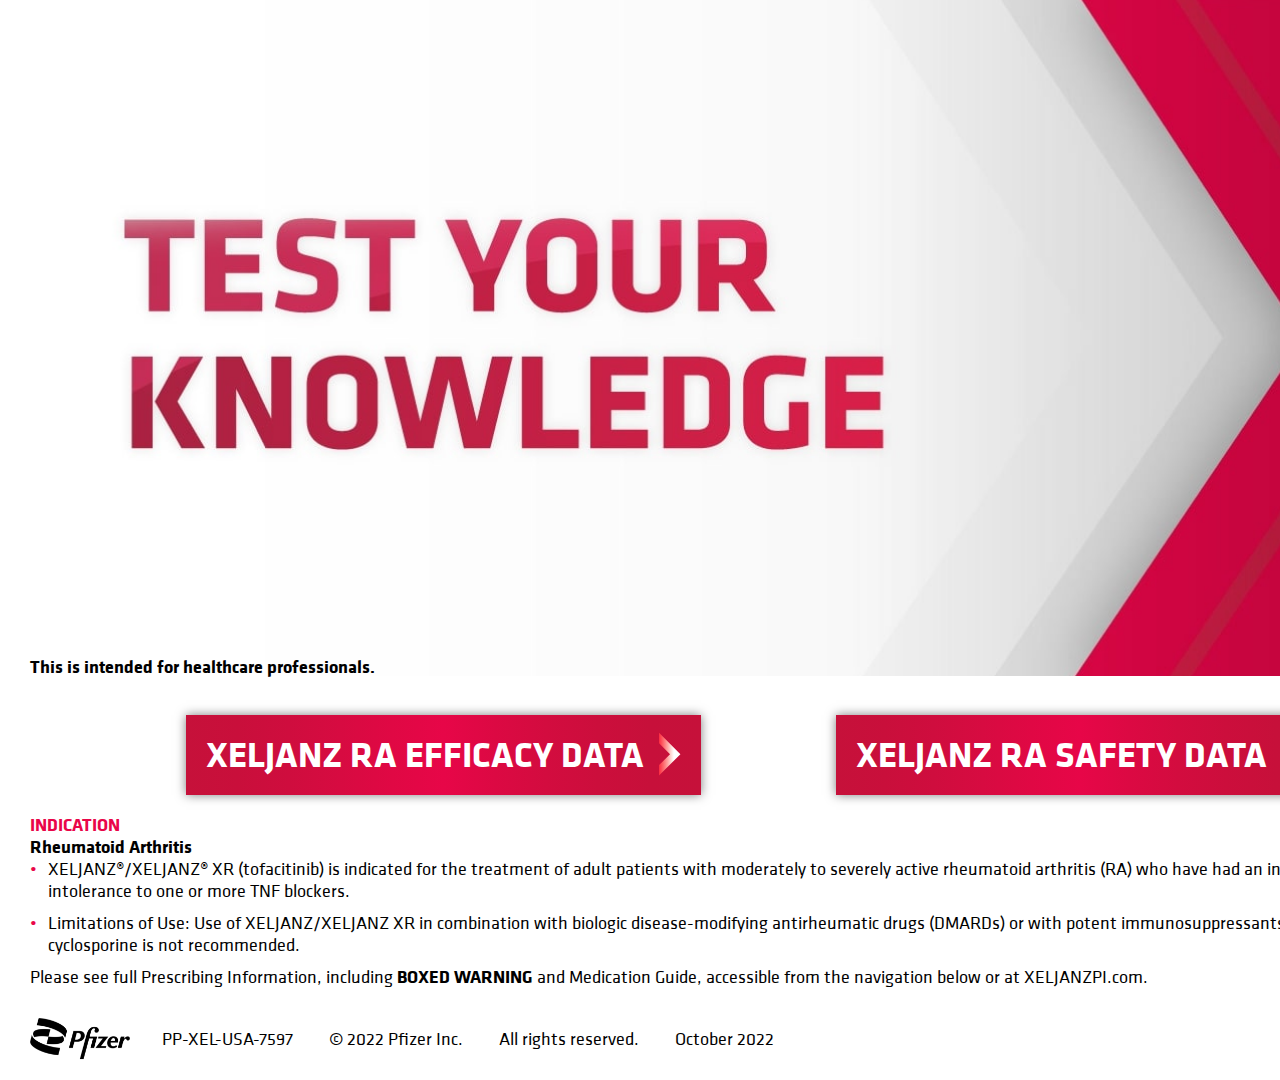
